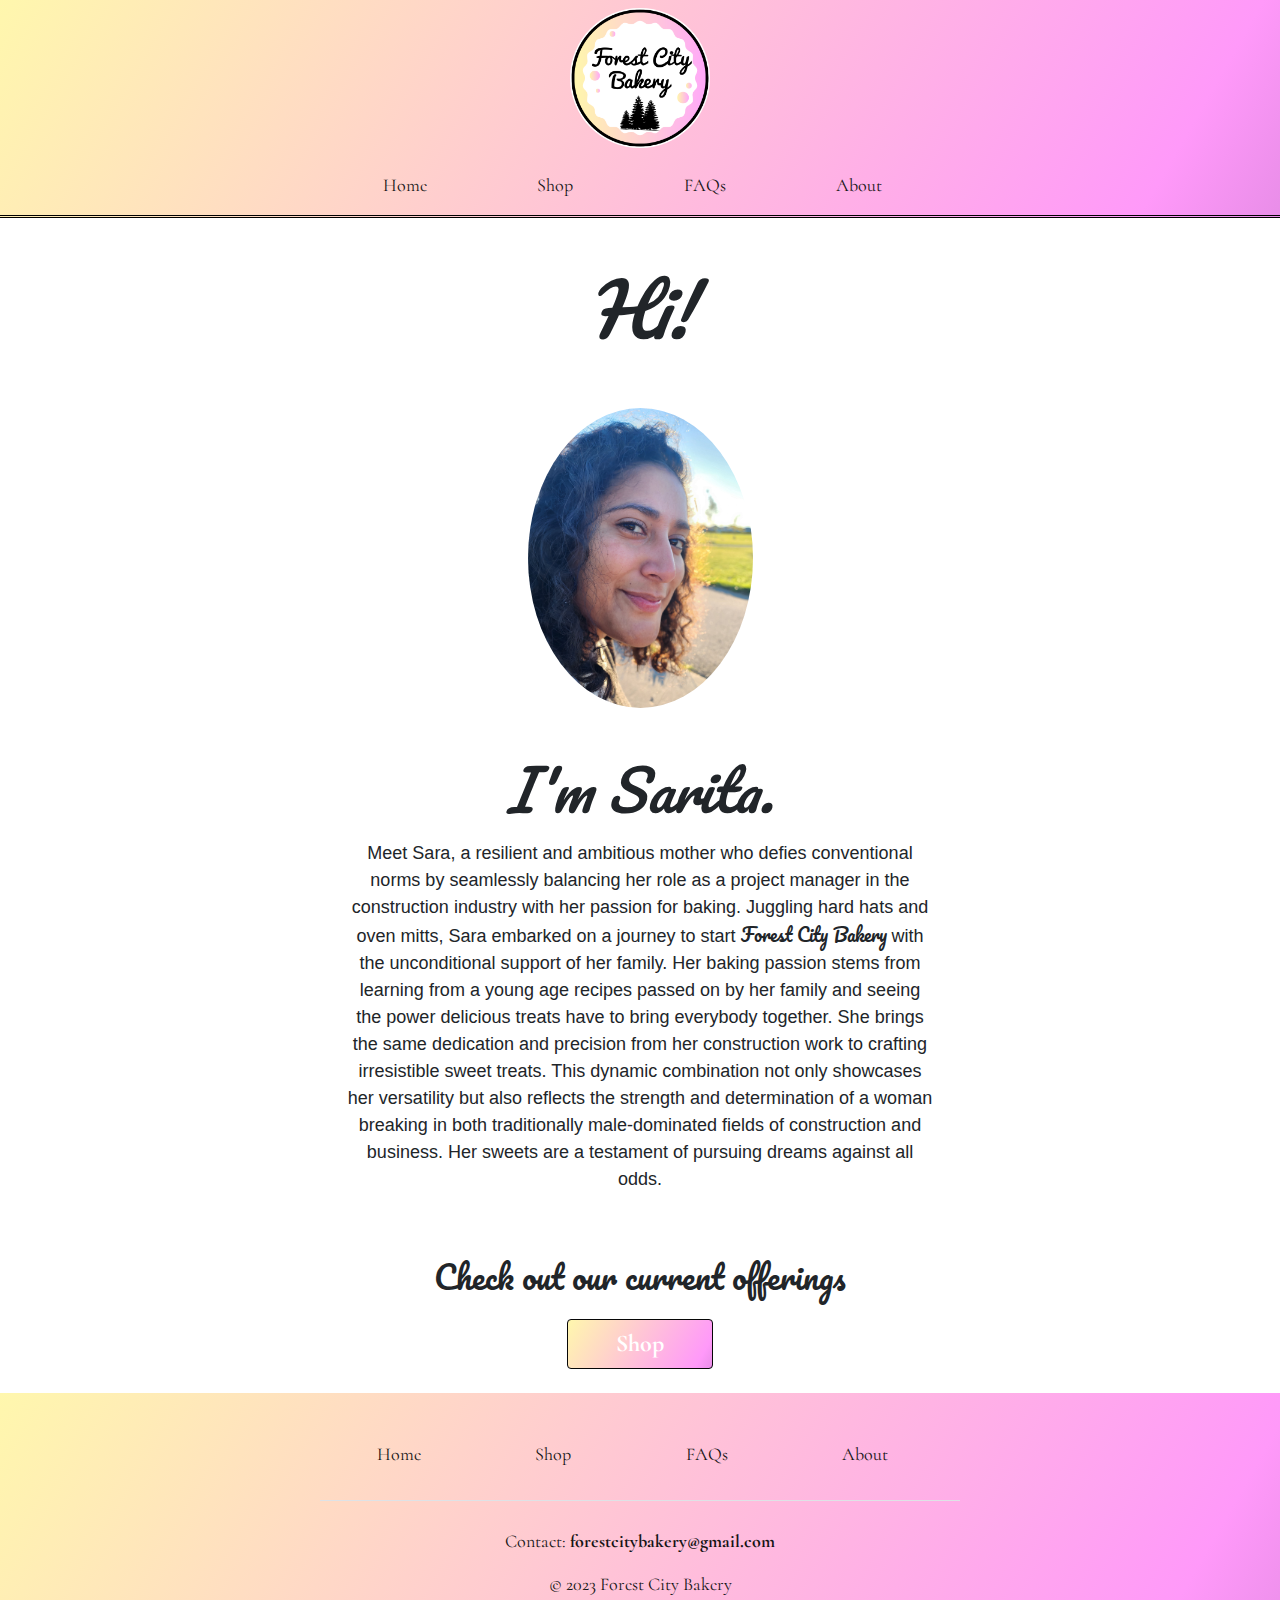
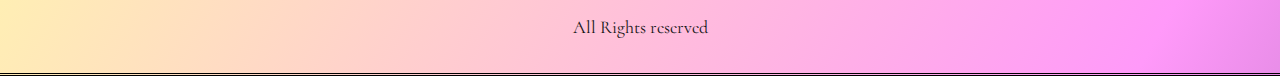
==== public/about.html @ a4796403 "Initial Commit" ====
<!DOCTYPE html>
<html lang="en">

<head>
  <meta charset="UTF-8">
  <meta name="viewport" content="width=device-width, initial-scale=1.0">
  <link rel="stylesheet" href="https://cdn.jsdelivr.net/npm/bootstrap@4.6.1/dist/css/bootstrap.min.css">
  <link rel="stylesheet" href="https://cdnjs.cloudflare.com/ajax/libs/font-awesome/5.10.2/css/all.css">
  <link rel="stylesheet" href="./styles/styles.css">
  <link rel="preconnect" href="https://fonts.googleapis.com">
  <link rel="preconnect" href="https://fonts.gstatic.com" crossorigin>
  <link
    href="https://fonts.googleapis.com/css2?family=Cormorant&family=Cormorant+Garamond&family=Playfair+Display&display=swap&family=Quintessential&display=swap&family=Agbalumo&display=swap"
    rel="stylesheet">
  <link href="https://fonts.googleapis.com/css2?family=Pacifico&display=swap" rel="stylesheet">

  <title>Forest City Bakery - About</title>
</head>



<body>
  <section id="header2" class="gradient-background">
    <header class="py-2">


      <a href="./index.html">
        <img src="./images/Forest City Bakery.png" class="d-block mx-auto rounded-circle" width="140px">
      </a>
      <div class="d-flex  justify-content-center col-lg-12 col-md-12 col-sm-12">

        <ul class="container col-lg-6 col-sm-12 nav justify-content-around pt-3 ">
            <li class="nav-item links-dynamic mx-auto"><a href="../index.html"
                class="nav-link px-2 nav-link-font-color">Home</a></li>
            <li class="nav-item links-dynamic mx-auto"><a href="gallery.html"
                class="nav-link px-2 nav-link-font-color">Shop</a></li>
            <!-- <li class="nav-item links-dynamic mx-auto"><a href="#" class="nav-link px-2 nav-link-font-color">Pricing</a>
            </li> -->
            <li class="nav-item links-dynamic mx-auto"><a href="faq.html"
                class="nav-link px-2 nav-link-font-color">FAQs</a></li>
            <li class="nav-item links-dynamic mx-auto"><a href="about.html"
                class="nav-link px-2 nav-link-font-color">About</a></li>
          </ul>
        </div>
        <!-- <div class="d-flex  justify-content-center col-lg-12 col-md-12 col-sm-12">  

          <ul class="d-flex nav ">    
          <li class="nav-item links-dynamic"><a href="./public/order.html"
              class="btn btn-outline-dark order">
              Place Order</a></li>
        </ul>
      </div> -->
    </header>
  </section>



  <main>
    <!-- INTRO -->
    <section id="intro">
      <div class=" px-4 pb-5 mb- mt-0 text-center  border-dark">
        <h1 class="display-3 pacifico font-italic text-body-emphasis py-5">Hi!</h1>
        <img class="d-block mx-auto mb-4 rounded-circle py-0 " src="./images/Sarita1.jpg" alt="self"
          height="300" ;>
        <p class="display-4 mt-5 pacifico font-italic">I'm Sarita.</p>
        <div class="col-lg-6 mx-auto">
            <p style="font-size: large;">Meet Sara, a resilient and ambitious mother who defies conventional norms by
              seamlessly balancing her role as a project manager in the construction industry with her passion for baking. 
              Juggling hard hats and oven mitts, Sara embarked on a journey to start <span class="pacifico">Forest City Bakery</span> with
              the unconditional support of her family. Her baking passion stems from learning from a young age recipes passed on by
              her family and seeing the power delicious treats have to bring everybody together. She brings the same dedication 
              and precision from her construction work to crafting irresistible sweet treats. 
              This dynamic combination not only showcases her versatility but also reflects the strength and determination 
              of a woman breaking in both traditionally male-dominated fields of construction and business. 
              Her sweets are a testament of pursuing dreams against all odds.

            
          </p>
        </div>
      </div>
    </section>

    <!--ORDER-->
    <section id="contact">
      <div class="contact-me text-center -5 ">
        <h2 class="pacifico"> Check out our current offerings </h2>
        <a type="button" class="btn btn-light gradient-background order links-dynamic px-5 mt-3" 
        style="font-family: Cormorant, serif; font-weight: bold; font-size: x-large;" href="./gallery.html">Shop</a>
      </div>
    </section>
  </main>


    <!-- FOOTER -->
    <section id="footer1" class="gradient-background">
      <footer class="py-3 mt-4 ">
        <ul class="container col-lg-6 col-sm-12 nav justify-content-around border-bottom py-4 ">
          <li class="nav-item links-dynamic mx-auto"><a href="../index.html"
              class="nav-link px-2 nav-link-font-color">Home</a></li>
          <li class="nav-item links-dynamic mx-auto"><a href="gallery.html"
              class="nav-link px-2 nav-link-font-color">Shop</a></li>
          <!-- <li class="nav-item links-dynamic mx-auto"><a href="#" class="nav-link px-2 nav-link-font-color">Pricing</a>
          </li> -->
          <li class="nav-item links-dynamic mx-auto"><a href="faq.html"
              class="nav-link px-2 nav-link-font-color">FAQs</a></li>
          <li class="nav-item links-dynamic mx-auto"><a href="about.html"
              class="nav-link px-2 nav-link-font-color">About</a></li>
        </ul>
        <br />
        <p class="text-center nav-link-font-color">Contact: <span style="font-weight: bold;">forestcitybakery@gmail.com</span></p>
        <p class="text-center nav-link-font-color">© 2023 Forest City Bakery</p>
        <p class="text-center nav-link-font-color">All Rights reserved</p>
  
      </footer>
    </section>
  
  
    <script src="https://cdn.jsdelivr.net/npm/bootstrap@5.3.2/dist/js/bootstrap.bundle.min.js"
      integrity="sha384-C6RzsynM9kWDrMNeT87bh95OGNyZPhcTNXj1NW7RuBCsyN/o0jlpcV8Qyq46cDfL"
      crossorigin="anonymous"></script>
    <script src="https://ajax.googleapis.com/ajax/libs/jquery/2.2.4/jquery.min.js"></script>
    <script src="./index.js" charset="utf-8"></script>
  </body>
  
  </html>
---- public/styles/styles.css ----
.gradient-background {
  background: linear-gradient(300deg, #363062, #ff99f9, #fff7ad);
  background-size: 180% 180%;
  animation: gradient-animation 18s ease infinite;
  border-bottom: double black;
}

/* PRIMARY COLORS */
.center-stage {
  /* background-color: #f7d5d5 */
  background-color: #fff7ad;
}

.primary-bg-color {
  background-color: whitesmoke;
  border-bottom: double whitesmoke;
  /* border-top: double whitesmoke   */
}

/* #header1 {
    background-color: white
} */

.order {
  background-color: #6f6fe299;
  border-width: 1.5px;
  border-color: rgb(7, 7, 7);
  color: white;
  /* font-weight: bold; */
  font-size: large;
}

/* FONTS */
.agbalumo {
  font-family: Agbalumo, sans-serif;
  color: white;
  /* color: rgb(5, 5, 194); */
  font-weight: bold;
}

.playfair {
  font-family: "Playfair Display", serif;
}

.cormorant {
  font-family: "Cormorant", serif;
}

.cormorantGaramond {
  font-family: "Cormorant Garamond", serif;
}
.quintessential {
  font-family: "Quintessential", serif;
}

.pacifico {
  font-family: "Pacifico", cursive;
}

.nav-link-font-color {
  color: #141414;
  /* font-size: larger; */
}

/* #header1{
    background-color: white; 
    border-bottom: none;
    border-top: none;  
} */

#header2,
#footer1 {
  font-family: Cormorant, serif;
  /* font-weight:bold; */
  font-size: large;
  /* color:rgb(80, 77, 77) ;  */
}

/* #header2 {
    border-bottom: double black;
   
}

#footer1 {
    border-top: double black  
} */

.roundedEdges {
  border-radius: 20%;
}

/* .place-order{
    background-color: rgb(162, 87, 209);
    color: whitesmoke ;
} */

img {
  margin: auto auto;
}

.heroimage1 {
  background-image: linear-gradient(rgba(0, 0, 0, 0), rgba(0, 0, 0, 0.7)),
    url("../images/London/20220522_184736_wide.jpg");
  background-position: center center;
  height: 50%;
  background-size: cover;
}

.form-popup {
    display: none;
    position: fixed;
    bottom: 0;
    right: 15px;
    border: 3px solid #f1f1f1;
    z-index: 9;
  }
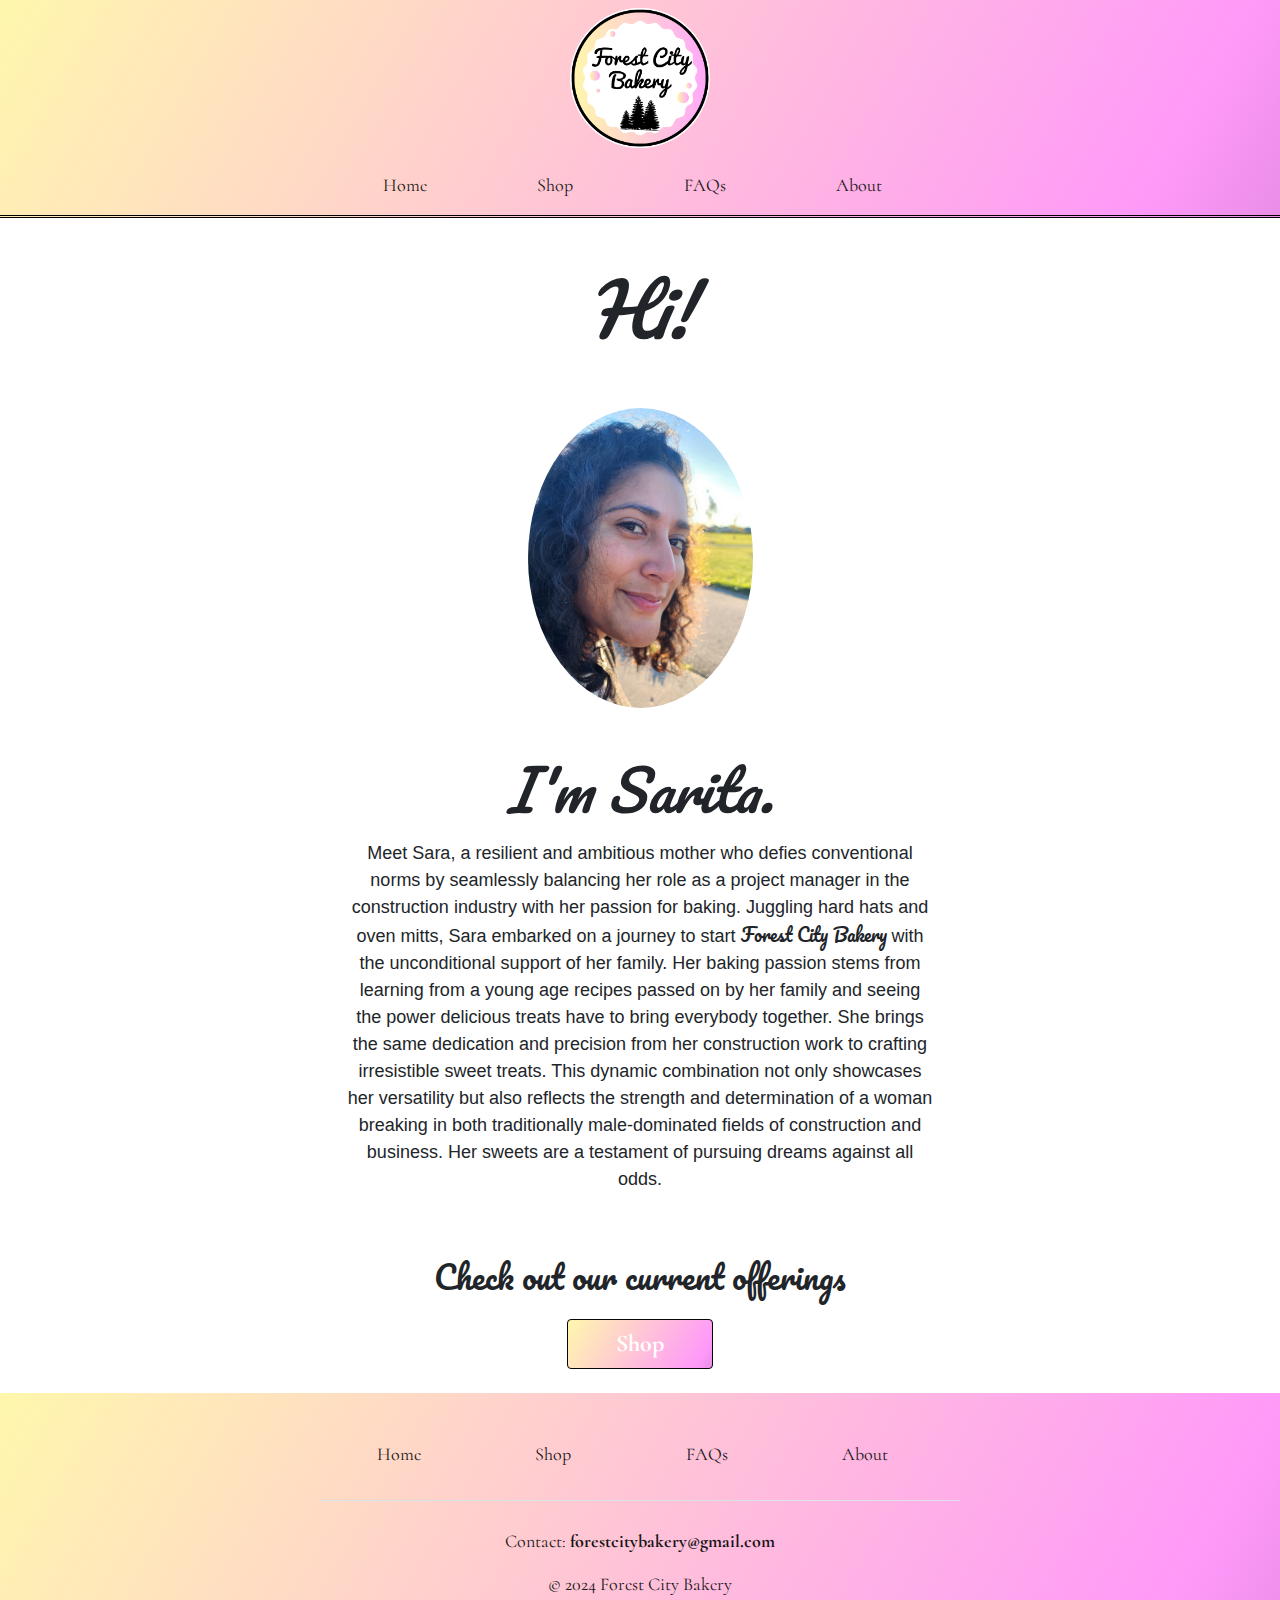
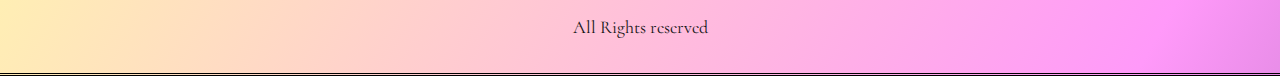
==== commit 2bc4ee25: "Modify copyright year" ====
--- a/public/about.html
+++ b/public/about.html
@@ -24,7 +24,7 @@
     <header class="py-2">
 
 
-      <a href="./index.html">
+      <a href="../index.html">
         <img src="./images/Forest City Bakery.png" class="d-block mx-auto rounded-circle" width="140px">
       </a>
       <div class="d-flex  justify-content-center col-lg-12 col-md-12 col-sm-12">
@@ -108,7 +108,7 @@
         </ul>
         <br />
         <p class="text-center nav-link-font-color">Contact: <span style="font-weight: bold;">forestcitybakery@gmail.com</span></p>
-        <p class="text-center nav-link-font-color">© 2023 Forest City Bakery</p>
+        <p class="text-center nav-link-font-color">© 2024 Forest City Bakery</p>
         <p class="text-center nav-link-font-color">All Rights reserved</p>
   
       </footer>
--- a/public/styles/styles.css
+++ b/public/styles/styles.css
@@ -100,7 +100,7 @@
 
 .heroimage1 {
   background-image: linear-gradient(rgba(0, 0, 0, 0), rgba(0, 0, 0, 0.7)),
-    url("../images/London/20220522_184736_wide.jpg");
+    url("../images/London/London1_wide.jpg");
   background-position: center center;
   height: 50%;
   background-size: cover;
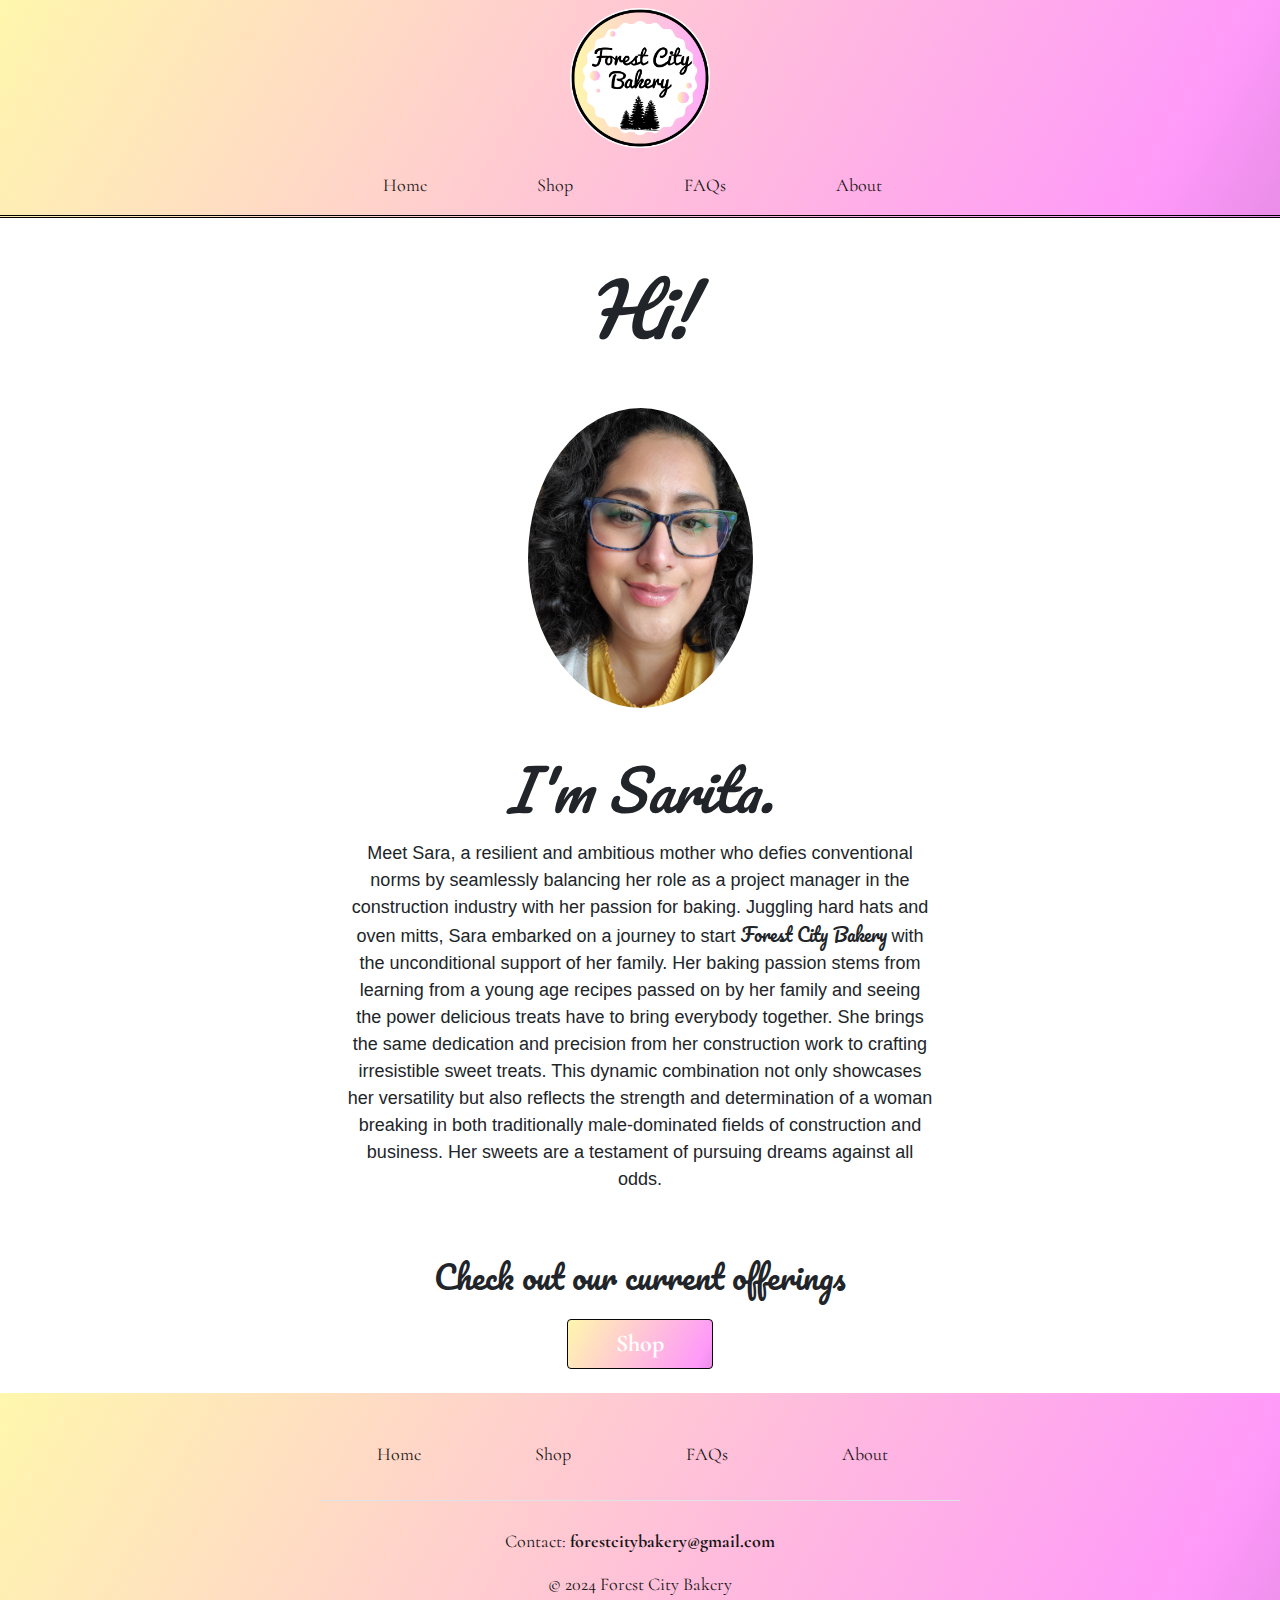
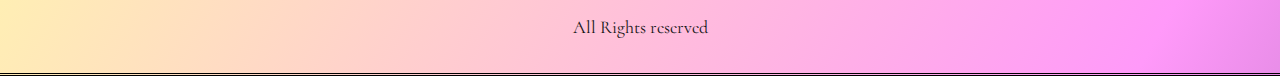
==== commit 1f0bbb4b: "Update for 2024-07-21" ====
--- a/public/about.html
+++ b/public/about.html
@@ -30,26 +30,16 @@
       <div class="d-flex  justify-content-center col-lg-12 col-md-12 col-sm-12">
 
         <ul class="container col-lg-6 col-sm-12 nav justify-content-around pt-3 ">
-            <li class="nav-item links-dynamic mx-auto"><a href="../index.html"
-                class="nav-link px-2 nav-link-font-color">Home</a></li>
-            <li class="nav-item links-dynamic mx-auto"><a href="gallery.html"
-                class="nav-link px-2 nav-link-font-color">Shop</a></li>
-            <!-- <li class="nav-item links-dynamic mx-auto"><a href="#" class="nav-link px-2 nav-link-font-color">Pricing</a>
-            </li> -->
-            <li class="nav-item links-dynamic mx-auto"><a href="faq.html"
-                class="nav-link px-2 nav-link-font-color">FAQs</a></li>
-            <li class="nav-item links-dynamic mx-auto"><a href="about.html"
-                class="nav-link px-2 nav-link-font-color">About</a></li>
-          </ul>
-        </div>
-        <!-- <div class="d-flex  justify-content-center col-lg-12 col-md-12 col-sm-12">  
-
-          <ul class="d-flex nav ">    
-          <li class="nav-item links-dynamic"><a href="./public/order.html"
-              class="btn btn-outline-dark order">
-              Place Order</a></li>
+          <li class="nav-item links-dynamic mx-auto"><a href="../index.html"
+              class="nav-link px-2 nav-link-font-color">Home</a></li>
+          <li class="nav-item links-dynamic mx-auto"><a href="gallery.html"
+              class="nav-link px-2 nav-link-font-color">Shop</a></li>
+          <li class="nav-item links-dynamic mx-auto"><a href="faq.html"
+              class="nav-link px-2 nav-link-font-color">FAQs</a></li>
+          <li class="nav-item links-dynamic mx-auto"><a href="about.html"
+              class="nav-link px-2 nav-link-font-color">About</a></li>
         </ul>
-      </div> -->
+      </div>
     </header>
   </section>
 
@@ -60,21 +50,24 @@
     <section id="intro">
       <div class=" px-4 pb-5 mb- mt-0 text-center  border-dark">
         <h1 class="display-3 pacifico font-italic text-body-emphasis py-5">Hi!</h1>
-        <img class="d-block mx-auto mb-4 rounded-circle py-0 " src="./images/Sarita1.jpg" alt="self"
-          height="300" ;>
+        <img class="d-block mx-auto mb-4 rounded-circle py-0 " src="./images/Baker/Sarita3.jpg" alt="self" height="300"
+          ;>
         <p class="display-4 mt-5 pacifico font-italic">I'm Sarita.</p>
         <div class="col-lg-6 mx-auto">
-            <p style="font-size: large;">Meet Sara, a resilient and ambitious mother who defies conventional norms by
-              seamlessly balancing her role as a project manager in the construction industry with her passion for baking. 
-              Juggling hard hats and oven mitts, Sara embarked on a journey to start <span class="pacifico">Forest City Bakery</span> with
-              the unconditional support of her family. Her baking passion stems from learning from a young age recipes passed on by
-              her family and seeing the power delicious treats have to bring everybody together. She brings the same dedication 
-              and precision from her construction work to crafting irresistible sweet treats. 
-              This dynamic combination not only showcases her versatility but also reflects the strength and determination 
-              of a woman breaking in both traditionally male-dominated fields of construction and business. 
-              Her sweets are a testament of pursuing dreams against all odds.
+          <p style="font-size: large;">Meet Sara, a resilient and ambitious mother who defies conventional norms by
+            seamlessly balancing her role as a project manager in the construction industry with her passion for baking.
+            Juggling hard hats and oven mitts, Sara embarked on a journey to start <span class="pacifico">Forest City
+              Bakery</span> with
+            the unconditional support of her family. Her baking passion stems from learning from a young age recipes
+            passed on by
+            her family and seeing the power delicious treats have to bring everybody together. She brings the same
+            dedication
+            and precision from her construction work to crafting irresistible sweet treats.
+            This dynamic combination not only showcases her versatility but also reflects the strength and determination
+            of a woman breaking in both traditionally male-dominated fields of construction and business.
+            Her sweets are a testament of pursuing dreams against all odds.
 
-            
+
           </p>
         </div>
       </div>
@@ -84,42 +77,41 @@
     <section id="contact">
       <div class="contact-me text-center -5 ">
         <h2 class="pacifico"> Check out our current offerings </h2>
-        <a type="button" class="btn btn-light gradient-background order links-dynamic px-5 mt-3" 
-        style="font-family: Cormorant, serif; font-weight: bold; font-size: x-large;" href="./gallery.html">Shop</a>
+        <a type="button" class="btn btn-light gradient-background order links-dynamic px-5 mt-3"
+          style="font-family: Cormorant, serif; font-weight: bold; font-size: x-large;" href="./gallery.html">Shop</a>
       </div>
     </section>
   </main>
 
 
-    <!-- FOOTER -->
-    <section id="footer1" class="gradient-background">
-      <footer class="py-3 mt-4 ">
-        <ul class="container col-lg-6 col-sm-12 nav justify-content-around border-bottom py-4 ">
-          <li class="nav-item links-dynamic mx-auto"><a href="../index.html"
-              class="nav-link px-2 nav-link-font-color">Home</a></li>
-          <li class="nav-item links-dynamic mx-auto"><a href="gallery.html"
-              class="nav-link px-2 nav-link-font-color">Shop</a></li>
-          <!-- <li class="nav-item links-dynamic mx-auto"><a href="#" class="nav-link px-2 nav-link-font-color">Pricing</a>
-          </li> -->
-          <li class="nav-item links-dynamic mx-auto"><a href="faq.html"
-              class="nav-link px-2 nav-link-font-color">FAQs</a></li>
-          <li class="nav-item links-dynamic mx-auto"><a href="about.html"
-              class="nav-link px-2 nav-link-font-color">About</a></li>
-        </ul>
-        <br />
-        <p class="text-center nav-link-font-color">Contact: <span style="font-weight: bold;">forestcitybakery@gmail.com</span></p>
-        <p class="text-center nav-link-font-color">© 2024 Forest City Bakery</p>
-        <p class="text-center nav-link-font-color">All Rights reserved</p>
-  
-      </footer>
-    </section>
-  
-  
-    <script src="https://cdn.jsdelivr.net/npm/bootstrap@5.3.2/dist/js/bootstrap.bundle.min.js"
-      integrity="sha384-C6RzsynM9kWDrMNeT87bh95OGNyZPhcTNXj1NW7RuBCsyN/o0jlpcV8Qyq46cDfL"
-      crossorigin="anonymous"></script>
-    <script src="https://ajax.googleapis.com/ajax/libs/jquery/2.2.4/jquery.min.js"></script>
-    <script src="./index.js" charset="utf-8"></script>
-  </body>
-  
-  </html>+  <!-- FOOTER -->
+  <section id="footer1" class="gradient-background">
+    <footer class="py-3 mt-4 ">
+      <ul class="container col-lg-6 col-sm-12 nav justify-content-around border-bottom py-4 ">
+        <li class="nav-item links-dynamic mx-auto"><a href="../index.html"
+            class="nav-link px-2 nav-link-font-color">Home</a></li>
+        <li class="nav-item links-dynamic mx-auto"><a href="gallery.html"
+            class="nav-link px-2 nav-link-font-color">Shop</a></li>
+        <li class="nav-item links-dynamic mx-auto"><a href="faq.html" class="nav-link px-2 nav-link-font-color">FAQs</a>
+        </li>
+        <li class="nav-item links-dynamic mx-auto"><a href="about.html"
+            class="nav-link px-2 nav-link-font-color">About</a></li>
+      </ul>
+      <br />
+      <p class="text-center nav-link-font-color">Contact: <span
+          style="font-weight: bold;">forestcitybakery@gmail.com</span></p>
+      <p class="text-center nav-link-font-color">© 2024 Forest City Bakery</p>
+      <p class="text-center nav-link-font-color">All Rights reserved</p>
+
+    </footer>
+  </section>
+
+
+  <script src="https://cdn.jsdelivr.net/npm/bootstrap@5.3.2/dist/js/bootstrap.bundle.min.js"
+    integrity="sha384-C6RzsynM9kWDrMNeT87bh95OGNyZPhcTNXj1NW7RuBCsyN/o0jlpcV8Qyq46cDfL"
+    crossorigin="anonymous"></script>
+  <script src="https://ajax.googleapis.com/ajax/libs/jquery/2.2.4/jquery.min.js"></script>
+  <script src="./index.js" charset="utf-8"></script>
+</body>
+
+</html>--- a/public/styles/styles.css
+++ b/public/styles/styles.css
@@ -113,4 +113,22 @@
     right: 15px;
     border: 3px solid #f1f1f1;
     z-index: 9;
+  }
+
+  .carousel-item img:hover {
+    transform: scale(1.5); /* Increase scale factor as desired */
+    transition: transform 0.9s ease; /* Add a smooth transition effect */
+  }
+
+  .card-body {
+    max-height: 175px; /* Set maximum height for the card body */
+    overflow: auto; /* Enable vertical scrolling for long descriptions */
+  }
+
+  .card-description {
+    font-size: 12px; /* Set the font size of the description */
+  }
+
+  .carousel-item img {
+    width: 90%; /* Set width of carousel images to 90% */
   }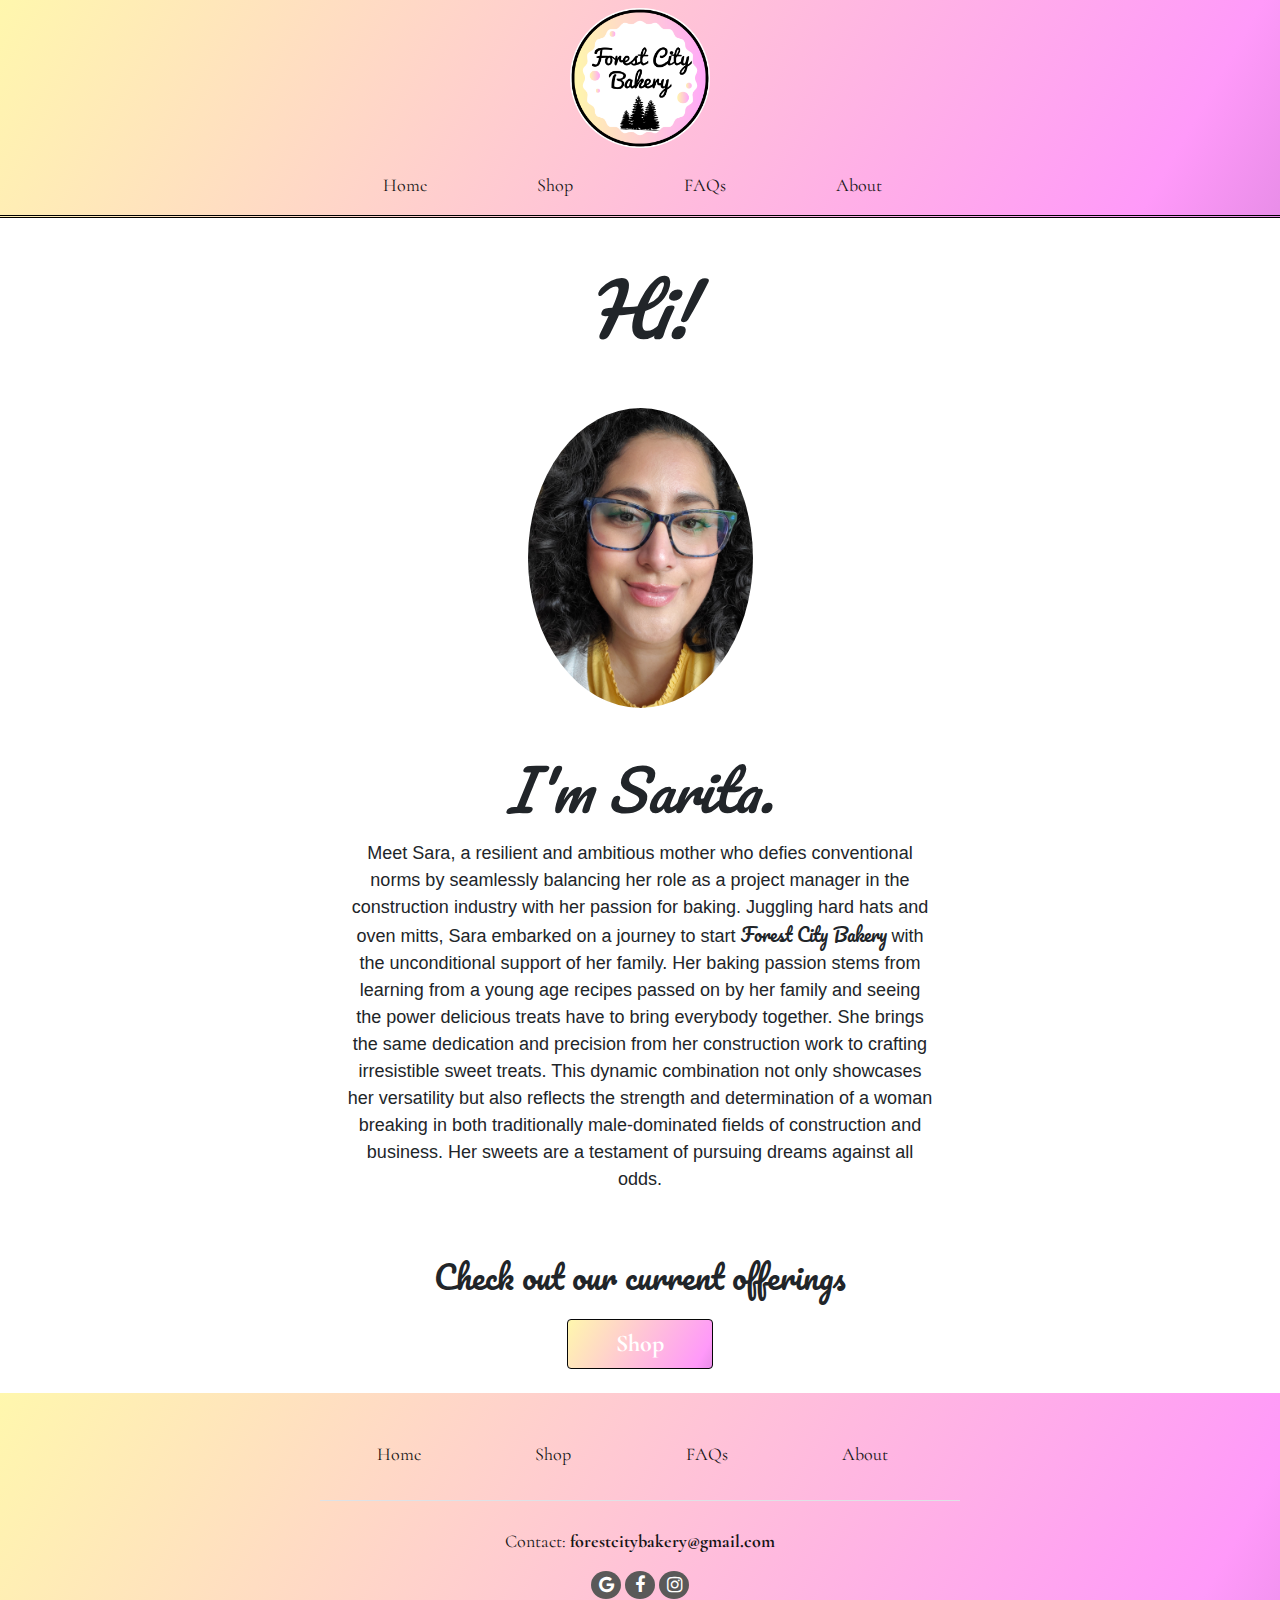
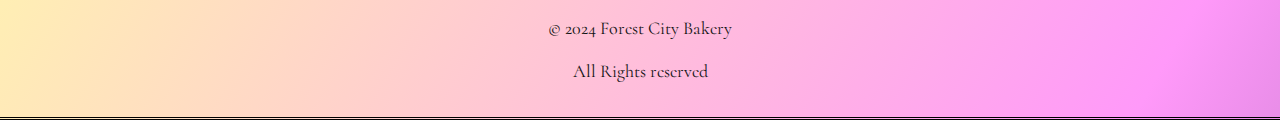
==== commit 502e0be6: "Second Part Update" ====
--- a/public/about.html
+++ b/public/about.html
@@ -13,6 +13,9 @@
     href="https://fonts.googleapis.com/css2?family=Cormorant&family=Cormorant+Garamond&family=Playfair+Display&display=swap&family=Quintessential&display=swap&family=Agbalumo&display=swap"
     rel="stylesheet">
   <link href="https://fonts.googleapis.com/css2?family=Pacifico&display=swap" rel="stylesheet">
+    <!-- Add icon library -->
+<link rel="stylesheet" href="https://cdnjs.cloudflare.com/ajax/libs/font-awesome/4.7.0/css/font-awesome.min.css">
+
 
   <title>Forest City Bakery - About</title>
 </head>
@@ -100,6 +103,11 @@
       <br />
       <p class="text-center nav-link-font-color">Contact: <span
           style="font-weight: bold;">forestcitybakery@gmail.com</span></p>
+          <p class="text-center nav-link-font-color">
+            <a href="mailto:forestcitybakery@gmail.com" class = "fa fa-google"></a>
+            <a href="https://www.facebook.com/people/Forest-City-Bakery/61556466519013/" class="fa fa-facebook"></a>
+            <a href="https://www.instagram.com/forest_city_bakery/" class="fa fa-instagram"></a>
+            </p>
       <p class="text-center nav-link-font-color">© 2024 Forest City Bakery</p>
       <p class="text-center nav-link-font-color">All Rights reserved</p>
 
--- a/public/styles/styles.css
+++ b/public/styles/styles.css
@@ -131,4 +131,36 @@
 
   .carousel-item img {
     width: 90%; /* Set width of carousel images to 90% */
-  }+  }
+
+
+  /* Style all font awesome icons */
+.fa {
+  font-size: 40px;
+  width: 30px;
+  text-align: center;
+  text-decoration: none;
+  border-radius: 50%;
+  padding: 5px;
+}
+
+/* Facebook */
+.fa-facebook {
+  /* background: #3B5998; */
+  background:#5a5959;
+  color: white;
+}
+
+/* Instagram */
+.fa-instagram {
+  /* background: #833AB4; */
+  background:#5a5959;
+  color: white;
+}
+
+/* Gmail */
+.fa-google {
+  /* background: #bb0000; */
+  background:#5a5959;
+  color: white;
+}
